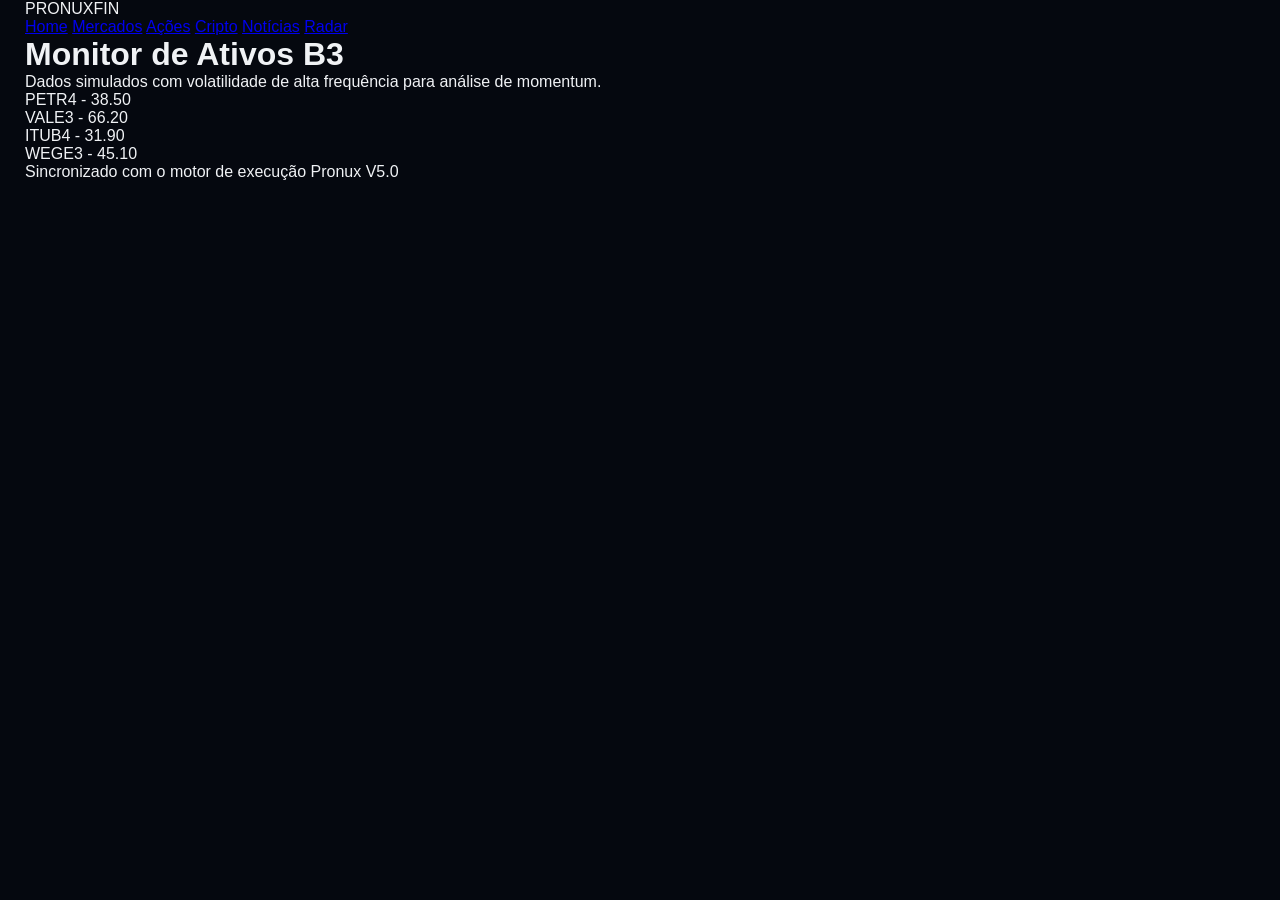
==== acoes.html @ f7b939c5 "Update acoes.html" ====
<!DOCTYPE html>
<html lang="pt-BR">
<head>
    <meta charset="UTF-8">
    <meta name="viewport" content="width=device-width, initial-scale=1.0">
    <title>Ações em Tempo Real | Pronuxfin</title>
    
    <link href="https://fonts.googleapis.com/css2?family=Inter:wght@400;600;800&family=Orbitron:wght@600&display=swap" rel="stylesheet">
    
    <link rel="stylesheet" href="css/style.css">
    <link rel="stylesheet" href="css/layout.css">
</head>

<body class="premium-dark">

    <header class="header">
        <div class="container nav">
            <div class="logo">PRONUX<span>FIN</span></div>
            <nav>
                <a href="index.html">Home</a>
                <a href="mercados.html">Mercados</a>
                <a href="acoes.html" class="active">Ações</a>
                <a href="cripto.html">Cripto</a>
                <a href="noticias.html">Notícias</a>
                <a href="radar.html">Radar</a>
            </nav>
        </div>
    </header>

    <main class="container page">
        <header class="page-header">
            <h1>Monitor de Ativos B3</h1>
            <p class="subtitle">Dados simulados com volatilidade de alta frequência para análise de momentum.</p>
        </header>

        <section id="stocksTable" class="market-grid-vertical">
            </section>

        <footer class="info-footer">
            <p><span class="live-dot"></span> Sincronizado com o motor de execução Pronux V5.0</p>
        </footer>
    </main>

    <script src="js/stocks.js"></script>
</body>
</html>
---- css/style.css ----
:root {
    --bg-deep: #05080f;
    --card-bg: #0d121f;
    --gold: #ffc300;
    --gold-dim: rgba(255, 195, 0, 0.12);
    --text-main: #f0f2f5;
    --text-dim: #94a3b8;
    --green: #00f5d4;
    --red: #ff5d8f;
    --radius: 30px;
}

/* Base & Scroll */
* { margin: 0; padding: 0; box-sizing: border-box; }
body { background: var(--bg-deep); color: var(--text-main); font-family: 'Plus Jakarta Sans', sans-serif; -webkit-font-smoothing: antialiased; overflow-x: hidden; }
::-webkit-scrollbar { width: 6px; }
::-webkit-scrollbar-thumb { background: #1e2638; border-radius: 10px; }

.container { max-width: 1550px; margin: auto; padding: 0 25px; }

/* Ticker com Fade */
.top-nav-ticker {
    height: 48px; background: rgba(0,0,0,0.8); backdrop-filter: blur(10px);
    border-bottom: 1px solid rgba(255,255,255,0.05); display: flex; align-items: center; overflow: hidden;
    mask-image: linear-gradient(to right, transparent, black 10%, black 90%, transparent);
}
.ticker-track { display: flex; white-space: nowrap; animation: slide 60s linear infinite; }
.ticker-item { padding: 0 35px; font-size: 13px; font-weight: 700; color: var(--gold); display: flex; align-items: center; gap: 10px; }

/* Header & Nav */
.main-header { padding: 50px 0 30px; }
.header-wrap { display: flex; justify-content: space-between; align-items: center; gap: 20px; flex-wrap: wrap; }
.logo-gold { font-family: 'Orbitron', sans-serif; font-size: 32px; color: var(--gold); letter-spacing: 2px; }
.logo-white { font-family: 'Orbitron', sans-serif; font-size: 32px; color: #fff; font-weight: 300; }

.main-nav { display: flex; gap: 8px; background: var(--card-bg); padding: 8px; border-radius: 50px; border: 1px solid rgba(255,255,255,0.05); }
.nav-item { border: none; background: transparent; color: var(--text-dim); padding: 12px 28px; border-radius: 40px; cursor: pointer; font-weight: 600; transition: 0.3s; }
.nav-item.active { background: var(--gold); color: #000; box-shadow: 0 10px 25px rgba(255, 195, 0, 0.3); }

/* Grid Layout */
.main-layout { display: grid; grid-template-columns: 1fr 400px; gap: 40px; padding-bottom: 60px; }

/* Premium Cards */
.premium-card { 
    background: var(--card-bg); border-radius: var(--radius); padding: 35px; 
    border: 1px solid rgba(255,255,255,0.05); box-shadow: 0 40px 80px rgba(0,0,0,0.5); 
}

.chart-box { height: 700px; padding: 15px; overflow: hidden; }
#tradingview_pronux { width: 100%; height: 100%; border-radius: 20px; }

/* Ranking */
.ranking-tabs { display: flex; padding: 6px; margin-bottom: 25px; border-radius: 20px; background: rgba(0,0,0,0.3); }
.rank-tab { flex: 1; border: none; background: transparent; color: var(--text-dim); padding: 12px; border-radius: 16px; cursor: pointer; font-weight: 700; transition: 0.3s; }
.rank-tab.active { background: #1e2638; color: var(--gold); }

.asset-row { 
    display: flex; justify-content: space-between; padding: 18px 20px; background: rgba(255,255,255,0.02); 
    border-radius: 20px; margin-bottom: 12px; cursor: pointer; transition: 0.3s cubic-bezier(0.4, 0, 0.2, 1);
}
.asset-row:hover { background: var(--gold-dim); transform: translateX(8px); }

/* IA Engine */
.ai-status { 
    display: inline-flex; align-items: center; gap: 8px; background: var(--gold-dim); color: var(--gold); 
    font-size: 11px; padding: 8px 18px; border-radius: 50px; font-weight: 800; letter-spacing: 1px;
}
.ai-status::before { content: ''; width: 8px; height: 8px; background: var(--gold); border-radius: 50%; animation: pulse 1.5s infinite; }
.ai-grid { display: grid; grid-template-columns: 1fr 1fr; gap: 25px; margin: 30px 0; }
.ai-tile { background: rgba(0,0,0,0.2); padding: 30px; border-radius: 25px; border: 1px solid rgba(255,255,255,0.03); }
.tile-label { font-size: 11px; color: var(--text-dim); margin-bottom: 15px; display: block; }
.ai-text-report { background: rgba(255,195,0,0.03); padding: 30px; border-radius: 25px; border-left: 6px solid var(--gold); }

/* Gauge */
.gauge-bar { height: 14px; border-radius: 10px; background: linear-gradient(90deg, var(--red), var(--gold), var(--green)); position: relative; margin: 30px 0; }
.pointer { width: 6px; height: 32px; background: #fff; position: absolute; top: -9px; border-radius: 10px; box-shadow: 0 0 20px #fff; transition: 1.5s cubic-bezier(0.34, 1.56, 0.64, 1); }

/* Animations */
@keyframes slide { from { transform: translateX(0); } to { transform: translateX(-50%); } }
@keyframes pulse { 0% { opacity: 1; transform: scale(1); } 50% { opacity: 0.5; transform: scale(1.3); } 100% { opacity: 1; transform: scale(1); } }

/* Responsividade */
@media(max-width: 1100px) { .main-layout { grid-template-columns: 1fr; } .side-panel { order: -1; } .chart-box { height: 500px; } }
.hidden { display: none !important; }
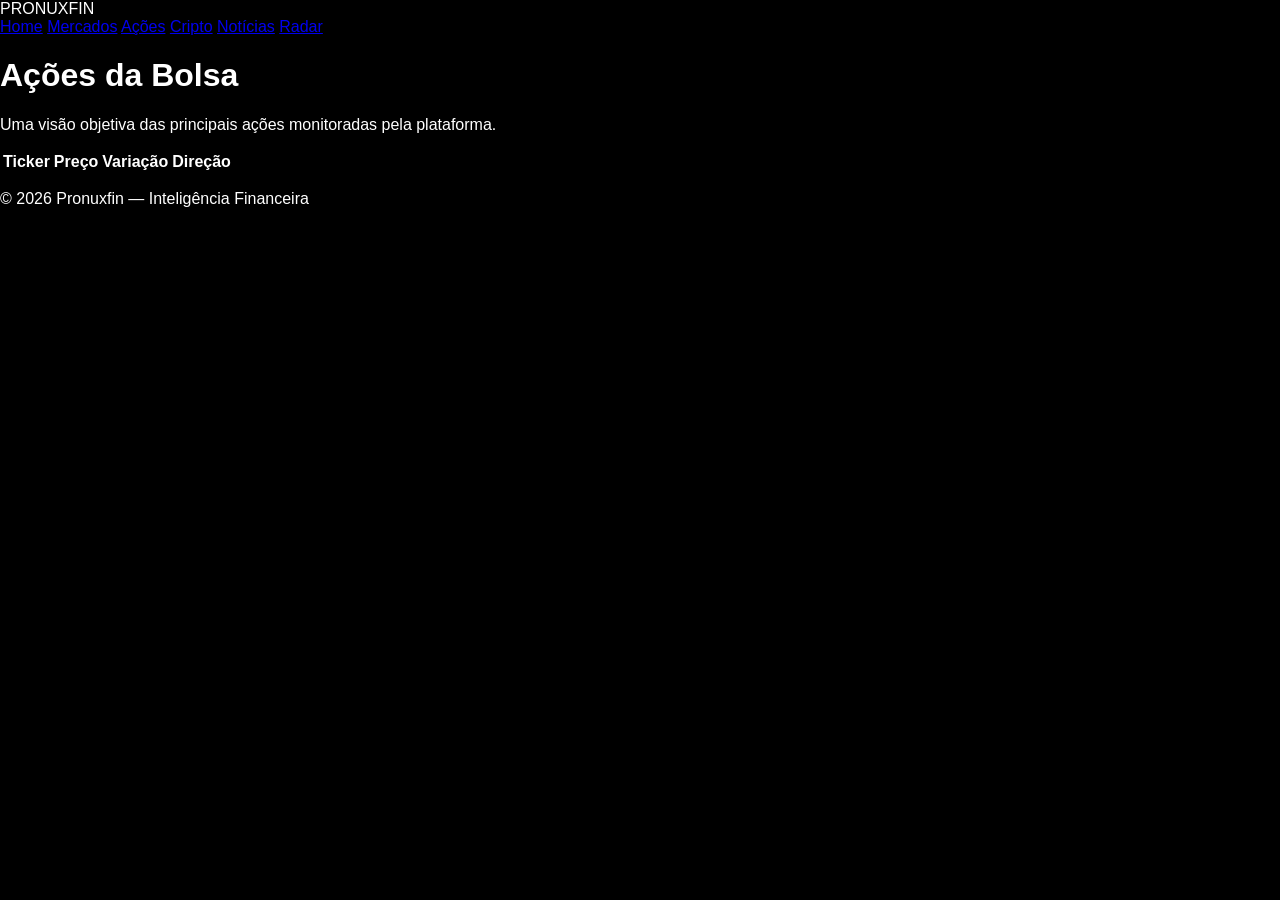
==== commit 339fa42e: "Update acoes.html" ====
--- a/acoes.html
+++ b/acoes.html
@@ -1,46 +1,54 @@
 <!DOCTYPE html>
 <html lang="pt-BR">
 <head>
-    <meta charset="UTF-8">
-    <meta name="viewport" content="width=device-width, initial-scale=1.0">
-    <title>Ações em Tempo Real | Pronuxfin</title>
-    
-    <link href="https://fonts.googleapis.com/css2?family=Inter:wght@400;600;800&family=Orbitron:wght@600&display=swap" rel="stylesheet">
-    
-    <link rel="stylesheet" href="css/style.css">
-    <link rel="stylesheet" href="css/layout.css">
+  <meta charset="UTF-8" />
+  <meta name="viewport" content="width=device-width, initial-scale=1.0" />
+  <title>Ações | Pronuxfin</title>
+  <meta
+    name="description"
+    content="Acompanhe ações da bolsa com tabela organizada e leitura rápida na Pronuxfin."
+  />
+  <link rel="stylesheet" href="css/style.css" />
 </head>
+<body>
+  <header class="header">
+    <div class="logo">PRONUXFIN</div>
 
-<body class="premium-dark">
+    <nav class="nav">
+      <a href="index.html">Home</a>
+      <a href="mercados.html">Mercados</a>
+      <a href="acoes.html" class="active">Ações</a>
+      <a href="cripto.html">Cripto</a>
+      <a href="noticias.html">Notícias</a>
+      <a href="radar.html">Radar</a>
+    </nav>
+  </header>
 
-    <header class="header">
-        <div class="container nav">
-            <div class="logo">PRONUX<span>FIN</span></div>
-            <nav>
-                <a href="index.html">Home</a>
-                <a href="mercados.html">Mercados</a>
-                <a href="acoes.html" class="active">Ações</a>
-                <a href="cripto.html">Cripto</a>
-                <a href="noticias.html">Notícias</a>
-                <a href="radar.html">Radar</a>
-            </nav>
-        </div>
-    </header>
+  <main class="page">
+    <div class="section-head">
+      <h1>Ações da Bolsa</h1>
+      <p>Uma visão objetiva das principais ações monitoradas pela plataforma.</p>
+    </div>
 
-    <main class="container page">
-        <header class="page-header">
-            <h1>Monitor de Ativos B3</h1>
-            <p class="subtitle">Dados simulados com volatilidade de alta frequência para análise de momentum.</p>
-        </header>
+    <div class="table-card">
+      <table class="table">
+        <thead>
+          <tr>
+            <th>Ticker</th>
+            <th>Preço</th>
+            <th>Variação</th>
+            <th>Direção</th>
+          </tr>
+        </thead>
+        <tbody id="stocksTable"></tbody>
+      </table>
+    </div>
+  </main>
 
-        <section id="stocksTable" class="market-grid-vertical">
-            </section>
+  <footer class="footer">
+    <p>© 2026 Pronuxfin — Inteligência Financeira</p>
+  </footer>
 
-        <footer class="info-footer">
-            <p><span class="live-dot"></span> Sincronizado com o motor de execução Pronux V5.0</p>
-        </footer>
-    </main>
-
-    <script src="js/stocks.js"></script>
+  <script src="js/stocks.js" defer></script>
 </body>
 </html>
--- a/css/style.css
+++ b/css/style.css
@@ -1,84 +1,45 @@
 :root {
-    --bg-deep: #05080f;
-    --card-bg: #0d121f;
-    --gold: #ffc300;
-    --gold-dim: rgba(255, 195, 0, 0.12);
-    --text-main: #f0f2f5;
-    --text-dim: #94a3b8;
-    --green: #00f5d4;
-    --red: #ff5d8f;
-    --radius: 30px;
+    --bg: #000000; --panel: #0a0a0a; --border: #1a1a1a;
+    --text: #ffffff; --dim: #555555; --accent: #00ff88;
+    --loss: #ff3333; --font-mono: 'JetBrains Mono', monospace;
 }
 
-/* Base & Scroll */
-* { margin: 0; padding: 0; box-sizing: border-box; }
-body { background: var(--bg-deep); color: var(--text-main); font-family: 'Plus Jakarta Sans', sans-serif; -webkit-font-smoothing: antialiased; overflow-x: hidden; }
-::-webkit-scrollbar { width: 6px; }
-::-webkit-scrollbar-thumb { background: #1e2638; border-radius: 10px; }
-
-.container { max-width: 1550px; margin: auto; padding: 0 25px; }
-
-/* Ticker com Fade */
-.top-nav-ticker {
-    height: 48px; background: rgba(0,0,0,0.8); backdrop-filter: blur(10px);
-    border-bottom: 1px solid rgba(255,255,255,0.05); display: flex; align-items: center; overflow: hidden;
-    mask-image: linear-gradient(to right, transparent, black 10%, black 90%, transparent);
-}
-.ticker-track { display: flex; white-space: nowrap; animation: slide 60s linear infinite; }
-.ticker-item { padding: 0 35px; font-size: 13px; font-weight: 700; color: var(--gold); display: flex; align-items: center; gap: 10px; }
-
-/* Header & Nav */
-.main-header { padding: 50px 0 30px; }
-.header-wrap { display: flex; justify-content: space-between; align-items: center; gap: 20px; flex-wrap: wrap; }
-.logo-gold { font-family: 'Orbitron', sans-serif; font-size: 32px; color: var(--gold); letter-spacing: 2px; }
-.logo-white { font-family: 'Orbitron', sans-serif; font-size: 32px; color: #fff; font-weight: 300; }
-
-.main-nav { display: flex; gap: 8px; background: var(--card-bg); padding: 8px; border-radius: 50px; border: 1px solid rgba(255,255,255,0.05); }
-.nav-item { border: none; background: transparent; color: var(--text-dim); padding: 12px 28px; border-radius: 40px; cursor: pointer; font-weight: 600; transition: 0.3s; }
-.nav-item.active { background: var(--gold); color: #000; box-shadow: 0 10px 25px rgba(255, 195, 0, 0.3); }
-
-/* Grid Layout */
-.main-layout { display: grid; grid-template-columns: 1fr 400px; gap: 40px; padding-bottom: 60px; }
-
-/* Premium Cards */
-.premium-card { 
-    background: var(--card-bg); border-radius: var(--radius); padding: 35px; 
-    border: 1px solid rgba(255,255,255,0.05); box-shadow: 0 40px 80px rgba(0,0,0,0.5); 
+body { 
+    margin: 0; background: var(--bg); color: var(--text); 
+    font-family: 'Inter', sans-serif; overflow: hidden;
 }
 
-.chart-box { height: 700px; padding: 15px; overflow: hidden; }
-#tradingview_pronux { width: 100%; height: 100%; border-radius: 20px; }
+.top-bar { 
+    height: 45px; border-bottom: 1px solid var(--border); 
+    display: flex; align-items: center; justify-content: space-between; padding: 0 20px;
+    background: var(--panel); font-family: var(--font-mono); font-size: 12px;
+}
 
-/* Ranking */
-.ranking-tabs { display: flex; padding: 6px; margin-bottom: 25px; border-radius: 20px; background: rgba(0,0,0,0.3); }
-.rank-tab { flex: 1; border: none; background: transparent; color: var(--text-dim); padding: 12px; border-radius: 16px; cursor: pointer; font-weight: 700; transition: 0.3s; }
-.rank-tab.active { background: #1e2638; color: var(--gold); }
+.sys-info span { color: var(--accent); font-weight: bold; }
+.main-nav a { color: var(--dim); text-decoration: none; margin: 0 15px; font-weight: bold; transition: 0.2s; }
+.main-nav a:hover, .main-nav a.active { color: var(--text); border-bottom: 1px solid var(--accent); }
 
-.asset-row { 
-    display: flex; justify-content: space-between; padding: 18px 20px; background: rgba(255,255,255,0.02); 
-    border-radius: 20px; margin-bottom: 12px; cursor: pointer; transition: 0.3s cubic-bezier(0.4, 0, 0.2, 1);
+.dashboard-grid { 
+    display: grid; grid-template-columns: 1fr 350px; height: calc(100vh - 75px); gap: 1px; background: var(--border);
 }
-.asset-row:hover { background: var(--gold-dim); transform: translateX(8px); }
 
-/* IA Engine */
-.ai-status { 
-    display: inline-flex; align-items: center; gap: 8px; background: var(--gold-dim); color: var(--gold); 
-    font-size: 11px; padding: 8px 18px; border-radius: 50px; font-weight: 800; letter-spacing: 1px;
+.panel { background: var(--panel); padding: 15px; overflow: hidden; }
+.panel-header { font-family: var(--font-mono); font-size: 11px; margin-bottom: 15px; display: flex; justify-content: space-between; color: var(--dim); }
+
+.chart-container { width: 100%; height: calc(100% - 40px); }
+
+/* AI Panel Styling */
+.ai-stats { display: grid; grid-template-columns: 1fr 1fr; gap: 10px; margin-bottom: 20px; }
+.stat-card { background: #111; padding: 10px; border: 1px solid var(--border); }
+.stat-card label { font-size: 9px; color: var(--dim); display: block; }
+.stat-card .val { font-family: var(--font-mono); font-size: 16px; margin-top: 5px; }
+
+.ai-logs { 
+    height: 200px; background: #000; font-family: var(--font-mono); font-size: 10px; 
+    padding: 10px; border: 1px solid var(--border); color: var(--accent); overflow-y: auto;
 }
-.ai-status::before { content: ''; width: 8px; height: 8px; background: var(--gold); border-radius: 50%; animation: pulse 1.5s infinite; }
-.ai-grid { display: grid; grid-template-columns: 1fr 1fr; gap: 25px; margin: 30px 0; }
-.ai-tile { background: rgba(0,0,0,0.2); padding: 30px; border-radius: 25px; border: 1px solid rgba(255,255,255,0.03); }
-.tile-label { font-size: 11px; color: var(--text-dim); margin-bottom: 15px; display: block; }
-.ai-text-report { background: rgba(255,195,0,0.03); padding: 30px; border-radius: 25px; border-left: 6px solid var(--gold); }
 
-/* Gauge */
-.gauge-bar { height: 14px; border-radius: 10px; background: linear-gradient(90deg, var(--red), var(--gold), var(--green)); position: relative; margin: 30px 0; }
-.pointer { width: 6px; height: 32px; background: #fff; position: absolute; top: -9px; border-radius: 10px; box-shadow: 0 0 20px #fff; transition: 1.5s cubic-bezier(0.34, 1.56, 0.64, 1); }
+.verdict-card { margin-top: auto; padding: 20px; border: 1px solid var(--accent); text-align: center; }
+.verdict-card h3 { font-family: var(--font-mono); color: var(--accent); margin-top: 10px; }
 
-/* Animations */
-@keyframes slide { from { transform: translateX(0); } to { transform: translateX(-50%); } }
-@keyframes pulse { 0% { opacity: 1; transform: scale(1); } 50% { opacity: 0.5; transform: scale(1.3); } 100% { opacity: 1; transform: scale(1); } }
-
-/* Responsividade */
-@media(max-width: 1100px) { .main-layout { grid-template-columns: 1fr; } .side-panel { order: -1; } .chart-box { height: 500px; } }
-.hidden { display: none !important; }
+.bottom-ticker { height: 30px; background: #000; border-top: 1px solid var(--border); font-family: var(--font-mono); font-size: 10px; line-height: 30px; overflow: hidden; }
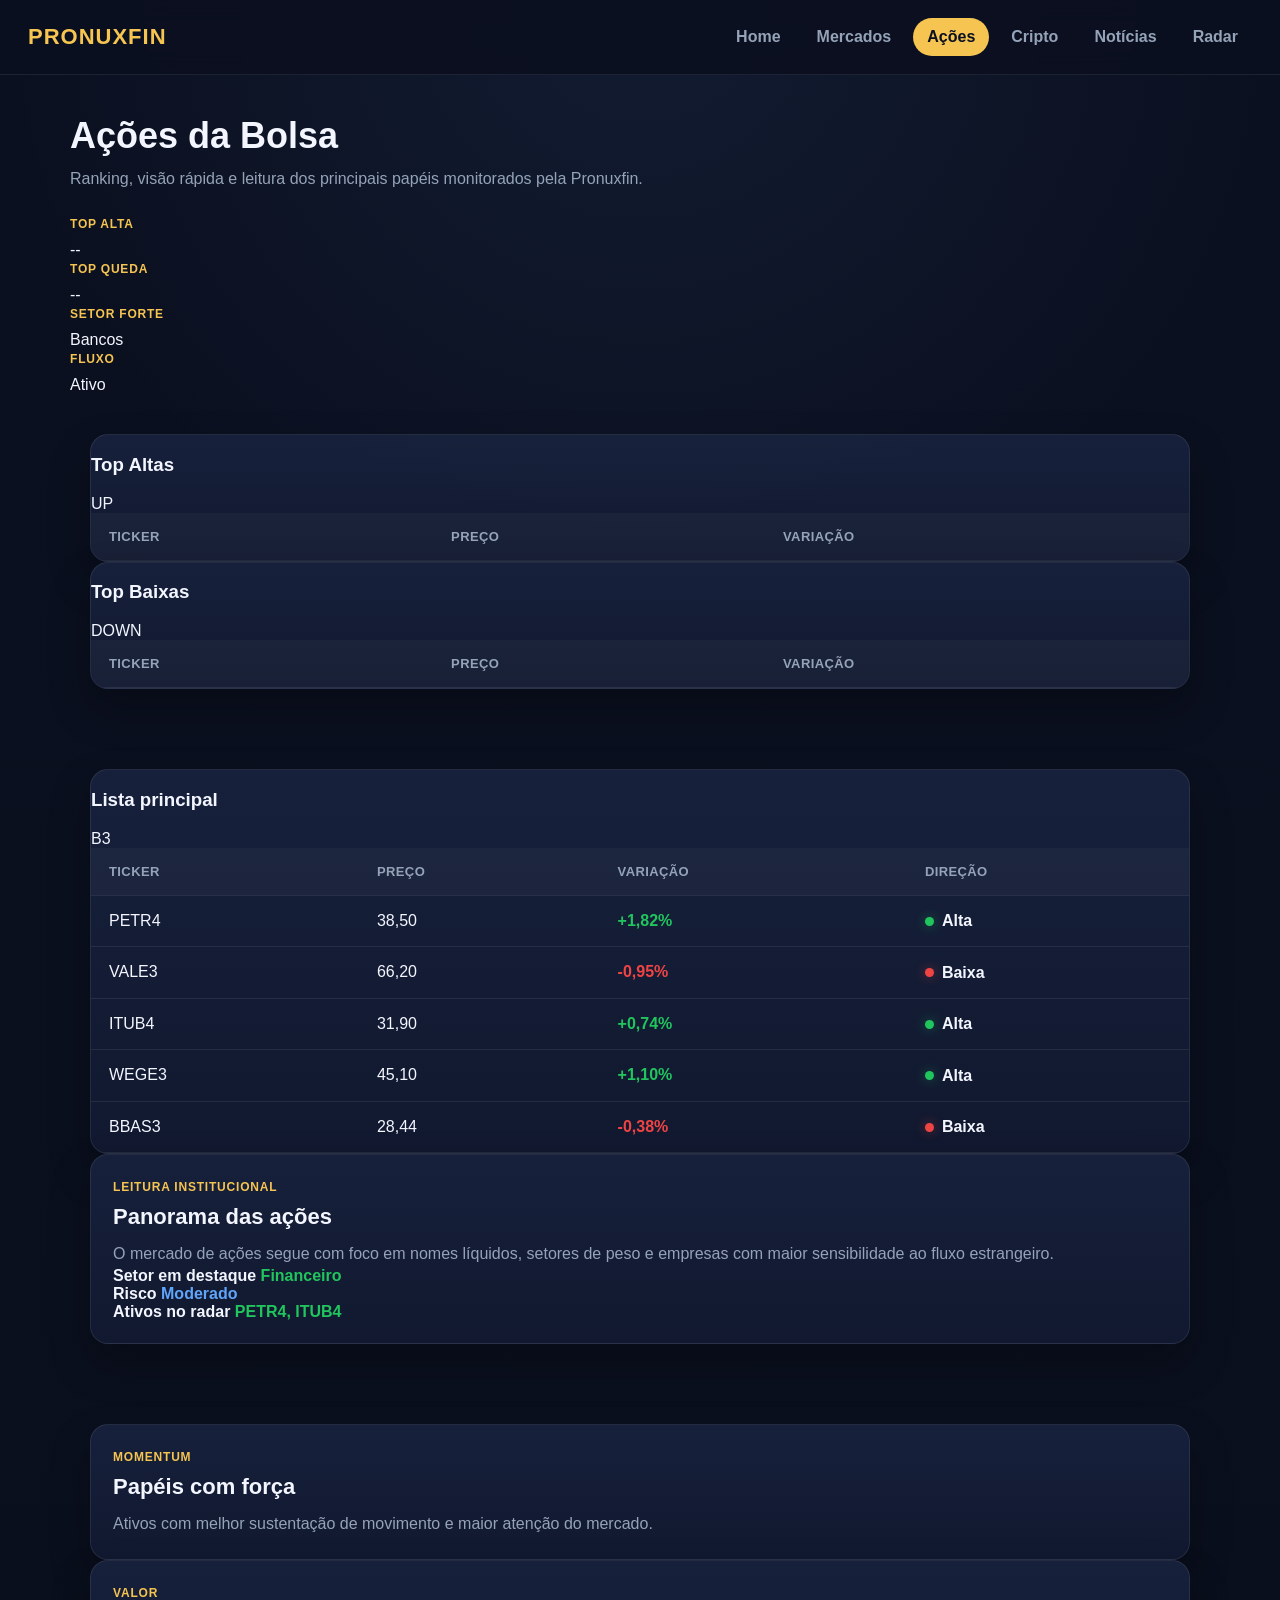
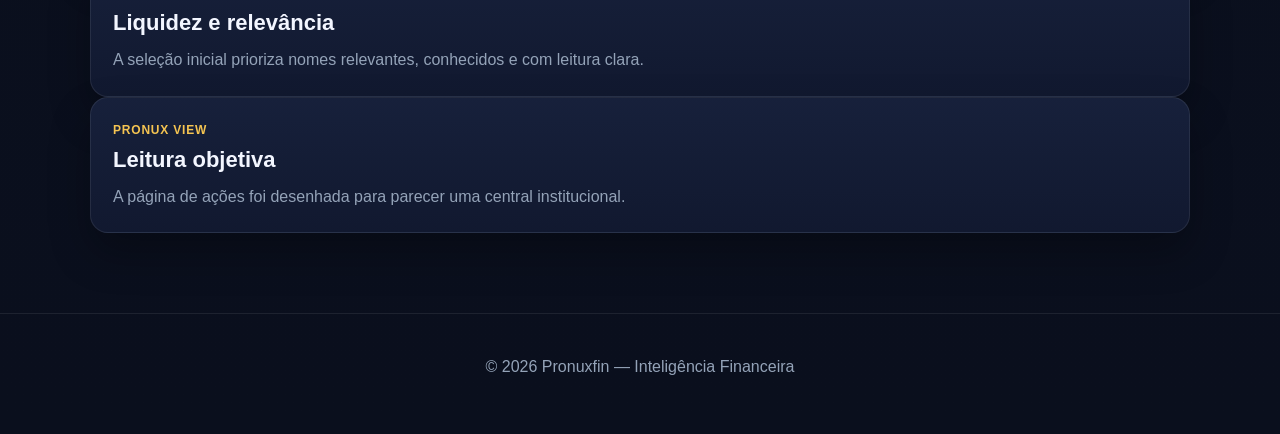
==== commit 728b38c2: "Update acoes.html" ====
--- a/acoes.html
+++ b/acoes.html
@@ -6,7 +6,7 @@
   <title>Ações | Pronuxfin</title>
   <meta
     name="description"
-    content="Acompanhe ações da bolsa com tabela organizada e leitura rápida na Pronuxfin."
+    content="Acompanhe ações da bolsa com ranking, destaques e leitura profissional na Pronuxfin."
   />
   <link rel="stylesheet" href="css/style.css" />
 </head>
@@ -24,31 +24,160 @@
     </nav>
   </header>
 
+  <div class="ticker">
+    <div class="ticker-track" id="stocksTickerTrack"></div>
+  </div>
+
   <main class="page">
     <div class="section-head">
       <h1>Ações da Bolsa</h1>
-      <p>Uma visão objetiva das principais ações monitoradas pela plataforma.</p>
+      <p>
+        Ranking, visão rápida e leitura dos principais papéis monitorados pela
+        Pronuxfin.
+      </p>
     </div>
 
-    <div class="table-card">
-      <table class="table">
-        <thead>
-          <tr>
-            <th>Ticker</th>
-            <th>Preço</th>
-            <th>Variação</th>
-            <th>Direção</th>
-          </tr>
-        </thead>
-        <tbody id="stocksTable"></tbody>
-      </table>
-    </div>
+    <section class="stats market-stats">
+      <article class="stat-card">
+        <span class="card-label">TOP ALTA</span>
+        <div class="stat-value" id="topGainerStat">--</div>
+      </article>
+
+      <article class="stat-card">
+        <span class="card-label">TOP QUEDA</span>
+        <div class="stat-value" id="topLoserStat">--</div>
+      </article>
+
+      <article class="stat-card">
+        <span class="card-label">SETOR FORTE</span>
+        <div class="stat-value">Bancos</div>
+      </article>
+
+      <article class="stat-card">
+        <span class="card-label">FLUXO</span>
+        <div class="stat-value">Ativo</div>
+      </article>
+    </section>
+
+    <section class="section no-pad-top">
+      <div class="grid-2">
+        <div class="table-card">
+          <div class="card-top">
+            <h3>Top Altas</h3>
+            <span class="mini-tag">UP</span>
+          </div>
+          <table class="table">
+            <thead>
+              <tr>
+                <th>Ticker</th>
+                <th>Preço</th>
+                <th>Variação</th>
+              </tr>
+            </thead>
+            <tbody id="topGainersTable"></tbody>
+          </table>
+        </div>
+
+        <div class="table-card">
+          <div class="card-top">
+            <h3>Top Baixas</h3>
+            <span class="mini-tag">DOWN</span>
+          </div>
+          <table class="table">
+            <thead>
+              <tr>
+                <th>Ticker</th>
+                <th>Preço</th>
+                <th>Variação</th>
+              </tr>
+            </thead>
+            <tbody id="topLosersTable"></tbody>
+          </table>
+        </div>
+      </div>
+    </section>
+
+    <section class="section no-pad-top">
+      <div class="grid-2">
+        <div class="table-card">
+          <div class="card-top">
+            <h3>Lista principal</h3>
+            <span class="mini-tag">B3</span>
+          </div>
+
+          <table class="table">
+            <thead>
+              <tr>
+                <th>Ticker</th>
+                <th>Preço</th>
+                <th>Variação</th>
+                <th>Direção</th>
+              </tr>
+            </thead>
+            <tbody id="stocksTable"></tbody>
+          </table>
+        </div>
+
+        <div class="card market-side-card">
+          <span class="card-label">LEITURA INSTITUCIONAL</span>
+          <h3>Panorama das ações</h3>
+          <p>
+            O mercado de ações segue com foco em nomes líquidos, setores de
+            peso e empresas com maior sensibilidade ao fluxo estrangeiro.
+          </p>
+
+          <div class="mini-insights">
+            <div class="mini-insight">
+              <strong>Setor em destaque</strong>
+              <span class="positive">Financeiro</span>
+            </div>
+            <div class="mini-insight">
+              <strong>Risco</strong>
+              <span class="neutral">Moderado</span>
+            </div>
+            <div class="mini-insight">
+              <strong>Ativos no radar</strong>
+              <span class="positive">PETR4, ITUB4</span>
+            </div>
+          </div>
+        </div>
+      </div>
+    </section>
+
+    <section class="section no-pad-top">
+      <div class="grid-3">
+        <article class="card highlight-card">
+          <span class="card-label">MOMENTUM</span>
+          <h3>Papéis com força</h3>
+          <p>
+            Ativos com melhor sustentação de movimento e maior atenção do mercado.
+          </p>
+        </article>
+
+        <article class="card highlight-card">
+          <span class="card-label">VALOR</span>
+          <h3>Liquidez e relevância</h3>
+          <p>
+            A seleção inicial prioriza nomes relevantes, conhecidos e com leitura clara.
+          </p>
+        </article>
+
+        <article class="card highlight-card">
+          <span class="card-label">PRONUX VIEW</span>
+          <h3>Leitura objetiva</h3>
+          <p>
+            A página de ações foi desenhada para parecer uma central institucional.
+          </p>
+        </article>
+      </div>
+    </section>
   </main>
 
   <footer class="footer">
     <p>© 2026 Pronuxfin — Inteligência Financeira</p>
   </footer>
 
+  <script src="js/app.js" defer></script>
   <script src="js/stocks.js" defer></script>
 </body>
 </html>
--- a/css/style.css
+++ b/css/style.css
@@ -1,45 +1,334 @@
 :root {
-    --bg: #000000; --panel: #0a0a0a; --border: #1a1a1a;
-    --text: #ffffff; --dim: #555555; --accent: #00ff88;
-    --loss: #ff3333; --font-mono: 'JetBrains Mono', monospace;
-}
-
-body { 
-    margin: 0; background: var(--bg); color: var(--text); 
-    font-family: 'Inter', sans-serif; overflow: hidden;
-}
-
-.top-bar { 
-    height: 45px; border-bottom: 1px solid var(--border); 
-    display: flex; align-items: center; justify-content: space-between; padding: 0 20px;
-    background: var(--panel); font-family: var(--font-mono); font-size: 12px;
-}
-
-.sys-info span { color: var(--accent); font-weight: bold; }
-.main-nav a { color: var(--dim); text-decoration: none; margin: 0 15px; font-weight: bold; transition: 0.2s; }
-.main-nav a:hover, .main-nav a.active { color: var(--text); border-bottom: 1px solid var(--accent); }
-
-.dashboard-grid { 
-    display: grid; grid-template-columns: 1fr 350px; height: calc(100vh - 75px); gap: 1px; background: var(--border);
-}
-
-.panel { background: var(--panel); padding: 15px; overflow: hidden; }
-.panel-header { font-family: var(--font-mono); font-size: 11px; margin-bottom: 15px; display: flex; justify-content: space-between; color: var(--dim); }
-
-.chart-container { width: 100%; height: calc(100% - 40px); }
-
-/* AI Panel Styling */
-.ai-stats { display: grid; grid-template-columns: 1fr 1fr; gap: 10px; margin-bottom: 20px; }
-.stat-card { background: #111; padding: 10px; border: 1px solid var(--border); }
-.stat-card label { font-size: 9px; color: var(--dim); display: block; }
-.stat-card .val { font-family: var(--font-mono); font-size: 16px; margin-top: 5px; }
-
-.ai-logs { 
-    height: 200px; background: #000; font-family: var(--font-mono); font-size: 10px; 
-    padding: 10px; border: 1px solid var(--border); color: var(--accent); overflow-y: auto;
-}
-
-.verdict-card { margin-top: auto; padding: 20px; border: 1px solid var(--accent); text-align: center; }
-.verdict-card h3 { font-family: var(--font-mono); color: var(--accent); margin-top: 10px; }
-
-.bottom-ticker { height: 30px; background: #000; border-top: 1px solid var(--border); font-family: var(--font-mono); font-size: 10px; line-height: 30px; overflow: hidden; }
+  --bg: #0b1020;
+  --bg-soft: #11182d;
+  --card: #121a31;
+  --card-2: #18223d;
+  --text: #f3f6ff;
+  --muted: #94a3b8;
+  --line: rgba(255, 255, 255, 0.08);
+  --gold: #f5c451;
+  --green: #21c55d;
+  --red: #ef4444;
+  --blue: #60a5fa;
+  --radius: 18px;
+  --shadow: 0 20px 40px rgba(0, 0, 0, 0.28);
+}
+
+* {
+  box-sizing: border-box;
+}
+
+html {
+  scroll-behavior: smooth;
+}
+
+body {
+  margin: 0;
+  font-family: Arial, Helvetica, sans-serif;
+  background:
+    radial-gradient(circle at top, rgba(96, 165, 250, 0.08), transparent 30%),
+    linear-gradient(180deg, #0b1020 0%, #0a0f1d 100%);
+  color: var(--text);
+}
+
+a {
+  color: inherit;
+}
+
+.header {
+  position: sticky;
+  top: 0;
+  z-index: 20;
+  display: flex;
+  justify-content: space-between;
+  align-items: center;
+  gap: 20px;
+  padding: 18px 28px;
+  background: rgba(11, 16, 32, 0.92);
+  backdrop-filter: blur(12px);
+  border-bottom: 1px solid var(--line);
+}
+
+.logo {
+  font-size: 22px;
+  font-weight: 800;
+  letter-spacing: 1px;
+  color: var(--gold);
+}
+
+.nav {
+  display: flex;
+  gap: 8px;
+  flex-wrap: wrap;
+}
+
+.nav a {
+  text-decoration: none;
+  color: var(--muted);
+  font-weight: 700;
+  padding: 10px 14px;
+  border-radius: 999px;
+  transition: 0.25s ease;
+}
+
+.nav a:hover,
+.nav a.active {
+  color: #0b1020;
+  background: var(--gold);
+}
+
+.hero {
+  padding: 88px 20px 70px;
+  border-bottom: 1px solid var(--line);
+}
+
+.hero-content {
+  max-width: 900px;
+  margin: 0 auto;
+  text-align: center;
+}
+
+.badge {
+  display: inline-block;
+  margin-bottom: 14px;
+  padding: 8px 14px;
+  border-radius: 999px;
+  background: rgba(245, 196, 81, 0.12);
+  color: var(--gold);
+  font-size: 12px;
+  font-weight: 800;
+  letter-spacing: 1px;
+}
+
+.hero h1 {
+  margin: 0 0 14px;
+  font-size: clamp(34px, 5vw, 58px);
+  line-height: 1.05;
+}
+
+.hero p {
+  max-width: 760px;
+  margin: 0 auto;
+  color: var(--muted);
+  font-size: 18px;
+  line-height: 1.7;
+}
+
+.page,
+.section {
+  max-width: 1180px;
+  margin: 0 auto;
+  padding: 40px 20px;
+}
+
+.section-head {
+  margin-bottom: 22px;
+}
+
+.section-head h1,
+.section-head h2 {
+  margin: 0 0 8px;
+  font-size: clamp(26px, 3vw, 36px);
+}
+
+.section-head p {
+  margin: 0;
+  color: var(--muted);
+  line-height: 1.7;
+}
+
+.table-card,
+.card,
+.news-item {
+  background: linear-gradient(180deg, rgba(24, 34, 61, 0.95), rgba(18, 26, 49, 0.95));
+  border: 1px solid var(--line);
+  border-radius: var(--radius);
+  box-shadow: var(--shadow);
+}
+
+.table-card {
+  overflow: hidden;
+}
+
+.table {
+  width: 100%;
+  border-collapse: collapse;
+}
+
+.table thead {
+  background: rgba(255, 255, 255, 0.03);
+}
+
+.table th,
+.table td {
+  padding: 16px 18px;
+  text-align: left;
+  border-bottom: 1px solid var(--line);
+}
+
+.table th {
+  font-size: 13px;
+  letter-spacing: 0.4px;
+  color: var(--muted);
+  text-transform: uppercase;
+}
+
+.table tbody tr:hover {
+  background: rgba(255, 255, 255, 0.03);
+}
+
+.status {
+  display: inline-flex;
+  align-items: center;
+  gap: 8px;
+  font-weight: 700;
+}
+
+.dot {
+  width: 9px;
+  height: 9px;
+  border-radius: 50%;
+  display: inline-block;
+}
+
+.dot.green {
+  background: var(--green);
+  box-shadow: 0 0 12px rgba(33, 197, 93, 0.45);
+}
+
+.dot.red {
+  background: var(--red);
+  box-shadow: 0 0 12px rgba(239, 68, 68, 0.45);
+}
+
+.dot.blue {
+  background: var(--blue);
+  box-shadow: 0 0 12px rgba(96, 165, 250, 0.45);
+}
+
+.positive {
+  color: var(--green);
+  font-weight: 800;
+}
+
+.negative {
+  color: var(--red);
+  font-weight: 800;
+}
+
+.neutral {
+  color: var(--blue);
+  font-weight: 800;
+}
+
+.section-grid,
+.radar-grid,
+.news-grid {
+  max-width: 1180px;
+  margin: 0 auto;
+  padding: 0 20px 40px;
+  display: grid;
+  gap: 20px;
+}
+
+.section-grid {
+  grid-template-columns: repeat(3, 1fr);
+}
+
+.radar-grid {
+  grid-template-columns: repeat(3, 1fr);
+}
+
+.news-grid {
+  grid-template-columns: repeat(2, 1fr);
+}
+
+.card,
+.news-item {
+  padding: 22px;
+}
+
+.card h3,
+.news-item h3 {
+  margin: 0 0 10px;
+  font-size: 22px;
+}
+
+.card p,
+.news-item p {
+  margin: 0;
+  color: var(--muted);
+  line-height: 1.7;
+}
+
+.card-label {
+  display: inline-block;
+  margin-bottom: 10px;
+  color: var(--gold);
+  font-size: 12px;
+  font-weight: 800;
+  letter-spacing: 0.8px;
+}
+
+.news-meta {
+  display: inline-block;
+  margin-bottom: 10px;
+  color: var(--gold);
+  font-size: 12px;
+  font-weight: 800;
+}
+
+.footer {
+  padding: 28px 20px 42px;
+  text-align: center;
+  color: var(--muted);
+  border-top: 1px solid var(--line);
+}
+
+.empty-state {
+  padding: 24px 18px;
+  color: var(--muted);
+}
+
+@media (max-width: 980px) {
+  .section-grid,
+  .radar-grid,
+  .news-grid {
+    grid-template-columns: 1fr;
+  }
+
+  .header {
+    padding: 16px 18px;
+  }
+}
+
+@media (max-width: 700px) {
+  .header {
+    flex-direction: column;
+    align-items: flex-start;
+  }
+
+  .nav {
+    width: 100%;
+  }
+
+  .nav a {
+    flex: 1 1 auto;
+    text-align: center;
+  }
+
+  .table th,
+  .table td {
+    padding: 14px 12px;
+    font-size: 14px;
+  }
+
+  .hero {
+    padding: 64px 16px 50px;
+  }
+
+  .page,
+  .section {
+    padding: 28px 16px;
+  }
+}
